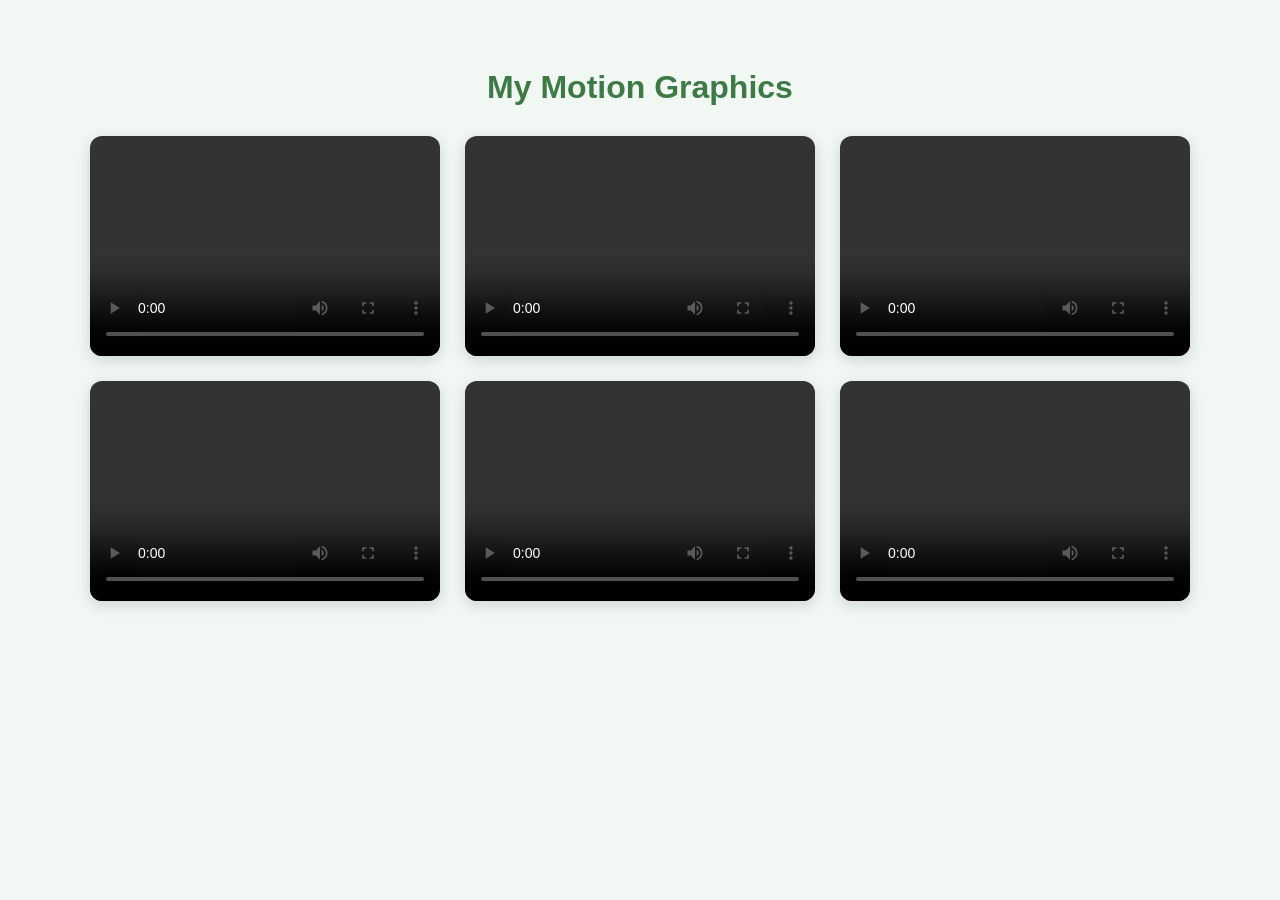
==== Motion graphics.html @ a0f0c238 "Add files via upload" ====
<!DOCTYPE html>
<html>
<head>

    <title>Motion Graphics</title>

    <style>
        body {
            font-family: Arial, sans-serif;
            background: #f1f8f3;
            text-align: center;
            padding: 40px;
        }

        h1 {
            color: #3d7a45;
        }

        .video-container {
            display: flex;
            justify-content: center;
            gap: 25px;
            flex-wrap: wrap;
            margin-top: 30px;
        }

      video {
    width: 350px;
    height: 220px;
    object-fit: contain;
    background: #eeeeee;
    border-radius: 12px;
    box-shadow: 0 4px 15px rgba(0,0,0,0.15);
}
    </style>

</head>

<body>

    <h1>My Motion Graphics</h1>

    <div class="video-container">

        <video controls>
            <source src="Motion graphics/mp2.mp4" type="video/mp4">
        </video>

        <video controls>
            <source src="Motion graphics/pizza.mp4" type="video/mp4">
        </video>

        <video controls>
            <source src="Motion graphics/KGF.mp4" type="video/mp4">
        </video>
        <video controls>
            <source src="Motion graphics/drink.mp4" type="video/mp4">
        </video>
        <video controls>
            <source src="Motion graphics/liquid logo.mp4" type="video/mp4">
        </video>
        <video controls>
            <source src="Motion graphics/animi.mp4" type="video/mp4">
        </video>

    </div>

</body>
</html>
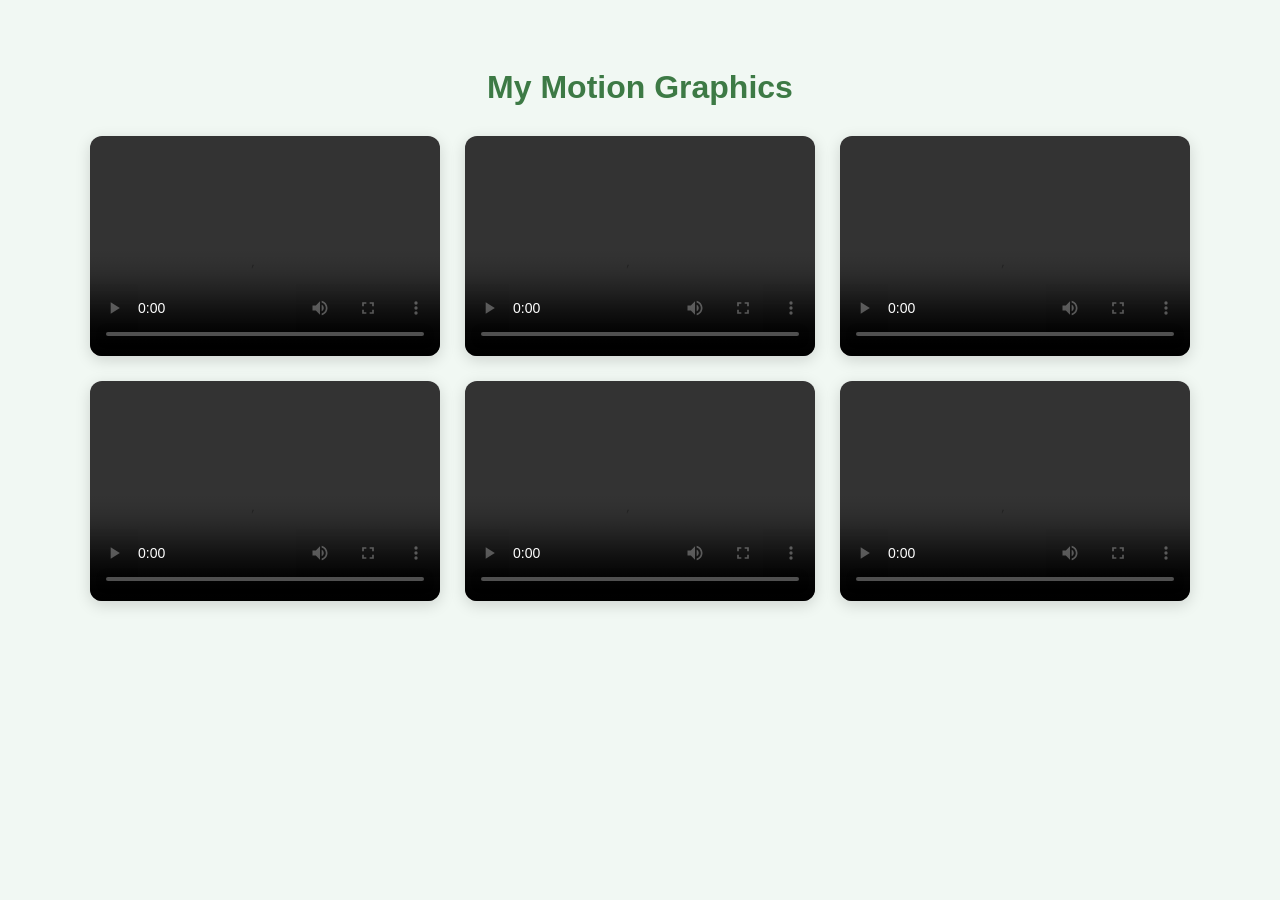
==== commit b74d8c2a: "Add files via upload" ====
--- a/Motion graphics.html
+++ b/Motion graphics.html
@@ -42,24 +42,24 @@
 
     <div class="video-container">
 
-        <video controls>
+        <video controls="350">
             <source src="Motion graphics/mp2.mp4" type="video/mp4">
         </video>
 
-        <video controls>
+        <video controls="350">
             <source src="Motion graphics/pizza.mp4" type="video/mp4">
         </video>
 
-        <video controls>
+        <video controls="350">
             <source src="Motion graphics/KGF.mp4" type="video/mp4">
         </video>
-        <video controls>
+        <video controls="350">
             <source src="Motion graphics/drink.mp4" type="video/mp4">
         </video>
-        <video controls>
+        <video controls="350">
             <source src="Motion graphics/liquid logo.mp4" type="video/mp4">
         </video>
-        <video controls>
+        <video controls="350">
             <source src="Motion graphics/animi.mp4" type="video/mp4">
         </video>
 
